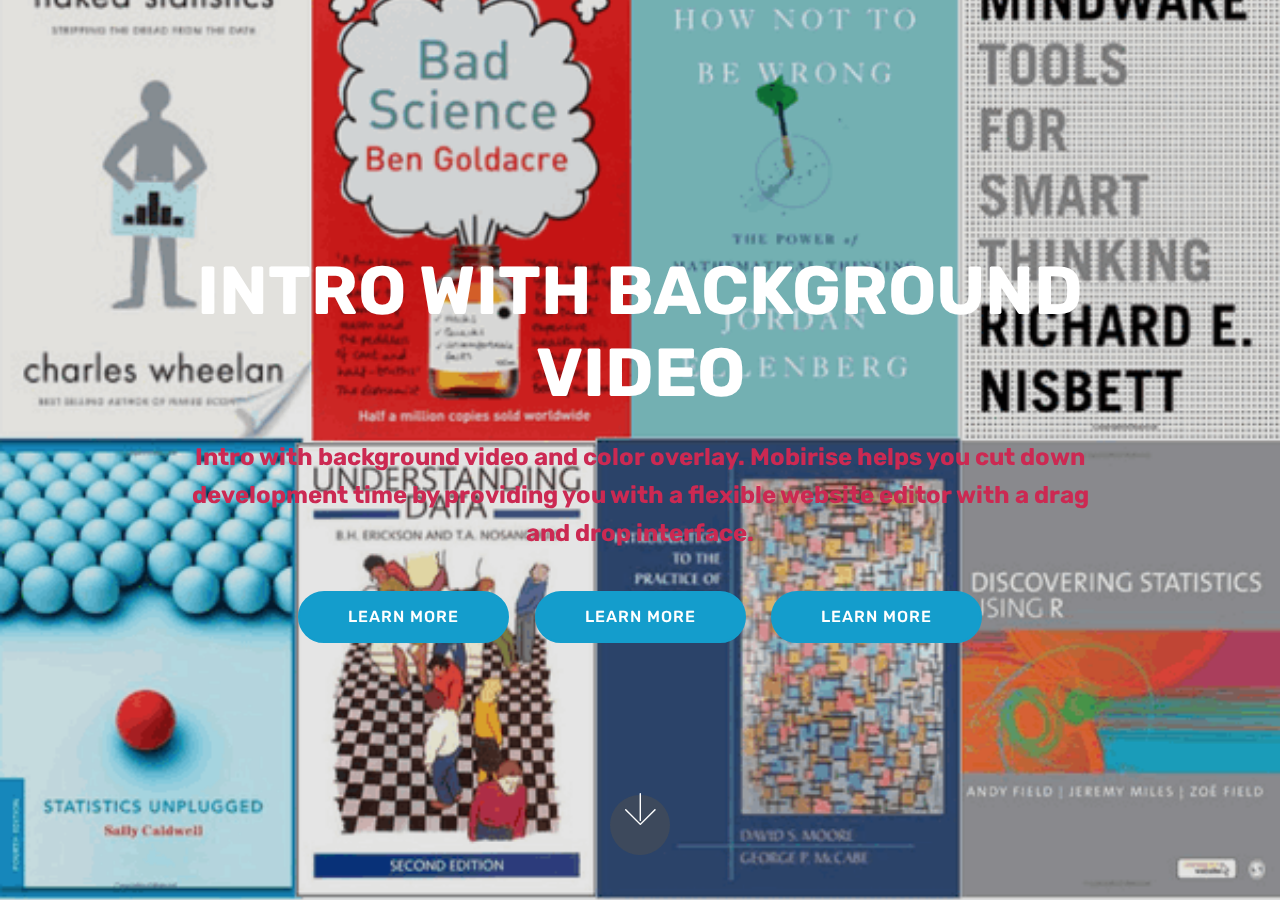
==== index.html @ 97e3bebb "create github pages" ====
<!DOCTYPE html>
<html >
<head>
  <!-- Site made with Mobirise Website Builder v4.7.6, https://mobirise.com -->
  <meta charset="UTF-8">
  <meta http-equiv="X-UA-Compatible" content="IE=edge">
  <meta name="generator" content="Mobirise v4.7.6, mobirise.com">
  <meta name="viewport" content="width=device-width, initial-scale=1, minimum-scale=1">
  <link rel="shortcut icon" href="assets/images/logo4.png" type="image/x-icon">
  <meta name="description" content="">
  <title>Home</title>
  <link rel="stylesheet" href="assets/web/assets/mobirise-icons/mobirise-icons.css">
  <link rel="stylesheet" href="assets/tether/tether.min.css">
  <link rel="stylesheet" href="assets/bootstrap/css/bootstrap.min.css">
  <link rel="stylesheet" href="assets/bootstrap/css/bootstrap-grid.min.css">
  <link rel="stylesheet" href="assets/bootstrap/css/bootstrap-reboot.min.css">
  <link rel="stylesheet" href="assets/theme/css/style.css">
  <link rel="stylesheet" href="assets/mobirise/css/mbr-additional.css" type="text/css">
  
  
  
</head>
<body>
  <section class="header6 cid-qTvqKsS44i mbr-fullscreen mbr-parallax-background" id="header6-4">

    

    <div class="mbr-overlay" style="opacity: 0.1; background-color: rgb(0, 0, 0);">
    </div>

    <div class="container">
        <div class="row justify-content-md-center">
            <div class="mbr-white col-md-10">
                <h1 class="mbr-section-title align-center mbr-bold pb-3 mbr-fonts-style display-1">
                    INTRO WITH BACKGROUND VIDEO
                </h1>
                <p class="mbr-text align-center pb-3 mbr-fonts-style display-5"><strong>
                    Intro with background video and color overlay. Mobirise helps you cut down development time by providing you with a flexible website editor with a drag and drop interface.
                </strong></p>
                <div class="mbr-section-btn align-center"><a class="btn btn-md btn-primary display-4" href="https://mobirise.com">LEARN MORE</a> <a class="btn btn-md btn-primary display-4" href="https://mobirise.com">LEARN MORE</a> <a class="btn btn-md btn-primary display-4" href="https://mobirise.com">LEARN MORE</a></div>
            </div>
        </div>
    </div>

    <div class="mbr-arrow hidden-sm-down" aria-hidden="true">
        <a href="#next">
            <i class="mbri-down mbr-iconfont"></i>
        </a>
    </div>
</section>


  <section class="engine"><a href="https://mobirise.me/d">web maker</a></section><script src="assets/web/assets/jquery/jquery.min.js"></script>
  <script src="assets/popper/popper.min.js"></script>
  <script src="assets/tether/tether.min.js"></script>
  <script src="assets/bootstrap/js/bootstrap.min.js"></script>
  <script src="assets/smoothscroll/smooth-scroll.js"></script>
  <script src="assets/parallax/jarallax.min.js"></script>
  <script src="assets/theme/js/script.js"></script>
  
  
</body>
</html>
---- assets/web/assets/mobirise-icons/mobirise-icons.css ----
@font-face {
  font-family: 'MobiriseIcons';
  src:  url('mobirise-icons.eot?spat4u');
  src:  url('mobirise-icons.eot?spat4u#iefix') format('embedded-opentype'),
    url('mobirise-icons.ttf?spat4u') format('truetype'),
    url('mobirise-icons.woff?spat4u') format('woff'),
    url('mobirise-icons.svg?spat4u#MobiriseIcons') format('svg');
  font-weight: normal;
  font-style: normal;
}

[class^="mbri-"], [class*=" mbri-"] {
  /* use !important to prevent issues with browser extensions that change fonts */
  font-family: MobiriseIcons !important;
  speak: none;
  font-style: normal;
  font-weight: normal;
  font-variant: normal;
  text-transform: none;
  line-height: 1;

  /* Better Font Rendering =========== */
  -webkit-font-smoothing: antialiased;
  -moz-osx-font-smoothing: grayscale;
}

.mbri-add-submenu:before {
  content: "\e900";
}
.mbri-alert:before {
  content: "\e901";
}
.mbri-align-center:before {
  content: "\e902";
}
.mbri-align-justify:before {
  content: "\e903";
}
.mbri-align-left:before {
  content: "\e904";
}
.mbri-align-right:before {
  content: "\e905";
}
.mbri-android:before {
  content: "\e906";
}
.mbri-apple:before {
  content: "\e907";
}
.mbri-arrow-down:before {
  content: "\e908";
}
.mbri-arrow-next:before {
  content: "\e909";
}
.mbri-arrow-prev:before {
  content: "\e90a";
}
.mbri-arrow-up:before {
  content: "\e90b";
}
.mbri-bold:before {
  content: "\e90c";
}
.mbri-bookmark:before {
  content: "\e90d";
}
.mbri-bootstrap:before {
  content: "\e90e";
}
.mbri-briefcase:before {
  content: "\e90f";
}
.mbri-browse:before {
  content: "\e910";
}
.mbri-bulleted-list:before {
  content: "\e911";
}
.mbri-calendar:before {
  content: "\e912";
}
.mbri-camera:before {
  content: "\e913";
}
.mbri-cart-add:before {
  content: "\e914";
}
.mbri-cart-full:before {
  content: "\e915";
}
.mbri-cash:before {
  content: "\e916";
}
.mbri-change-style:before {
  content: "\e917";
}
.mbri-chat:before {
  content: "\e918";
}
.mbri-clock:before {
  content: "\e919";
}
.mbri-close:before {
  content: "\e91a";
}
.mbri-cloud:before {
  content: "\e91b";
}
.mbri-code:before {
  content: "\e91c";
}
.mbri-contact-form:before {
  content: "\e91d";
}
.mbri-credit-card:before {
  content: "\e91e";
}
.mbri-cursor-click:before {
  content: "\e91f";
}
.mbri-cust-feedback:before {
  content: "\e920";
}
.mbri-database:before {
  content: "\e921";
}
.mbri-delivery:before {
  content: "\e922";
}
.mbri-desktop:before {
  content: "\e923";
}
.mbri-devices:before {
  content: "\e924";
}
.mbri-down:before {
  content: "\e925";
}
.mbri-download:before {
  content: "\e989";
}
.mbri-drag-n-drop:before {
  content: "\e927";
}
.mbri-drag-n-drop2:before {
  content: "\e928";
}
.mbri-edit:before {
  content: "\e929";
}
.mbri-edit2:before {
  content: "\e92a";
}
.mbri-error:before {
  content: "\e92b";
}
.mbri-extension:before {
  content: "\e92c";
}
.mbri-features:before {
  content: "\e92d";
}
.mbri-file:before {
  content: "\e92e";
}
.mbri-flag:before {
  content: "\e92f";
}
.mbri-folder:before {
  content: "\e930";
}
.mbri-gift:before {
  content: "\e931";
}
.mbri-github:before {
  content: "\e932";
}
.mbri-globe:before {
  content: "\e933";
}
.mbri-globe-2:before {
  content: "\e934";
}
.mbri-growing-chart:before {
  content: "\e935";
}
.mbri-hearth:before {
  content: "\e936";
}
.mbri-help:before {
  content: "\e937";
}
.mbri-home:before {
  content: "\e938";
}
.mbri-hot-cup:before {
  content: "\e939";
}
.mbri-idea:before {
  content: "\e93a";
}
.mbri-image-gallery:before {
  content: "\e93b";
}
.mbri-image-slider:before {
  content: "\e93c";
}
.mbri-info:before {
  content: "\e93d";
}
.mbri-italic:before {
  content: "\e93e";
}
.mbri-key:before {
  content: "\e93f";
}
.mbri-laptop:before {
  content: "\e940";
}
.mbri-layers:before {
  content: "\e941";
}
.mbri-left-right:before {
  content: "\e942";
}
.mbri-left:before {
  content: "\e943";
}
.mbri-letter:before {
  content: "\e944";
}
.mbri-like:before {
  content: "\e945";
}
.mbri-link:before {
  content: "\e946";
}
.mbri-lock:before {
  content: "\e947";
}
.mbri-login:before {
  content: "\e948";
}
.mbri-logout:before {
  content: "\e949";
}
.mbri-magic-stick:before {
  content: "\e94a";
}
.mbri-map-pin:before {
  content: "\e94b";
}
.mbri-menu:before {
  content: "\e94c";
}
.mbri-mobile:before {
  content: "\e94d";
}
.mbri-mobile2:before {
  content: "\e94e";
}
.mbri-mobirise:before {
  content: "\e94f";
}
.mbri-more-horizontal:before {
  content: "\e950";
}
.mbri-more-vertical:before {
  content: "\e951";
}
.mbri-music:before {
  content: "\e952";
}
.mbri-new-file:before {
  content: "\e953";
}
.mbri-numbered-list:before {
  content: "\e954";
}
.mbri-opened-folder:before {
  content: "\e955";
}
.mbri-pages:before {
  content: "\e956";
}
.mbri-paper-plane:before {
  content: "\e957";
}
.mbri-paperclip:before {
  content: "\e958";
}
.mbri-photo:before {
  content: "\e959";
}
.mbri-photos:before {
  content: "\e95a";
}
.mbri-pin:before {
  content: "\e95b";
}
.mbri-play:before {
  content: "\e95c";
}
.mbri-plus:before {
  content: "\e95d";
}
.mbri-preview:before {
  content: "\e95e";
}
.mbri-print:before {
  content: "\e95f";
}
.mbri-protect:before {
  content: "\e960";
}
.mbri-question:before {
  content: "\e961";
}
.mbri-quote-left:before {
  content: "\e962";
}
.mbri-quote-right:before {
  content: "\e963";
}
.mbri-refresh:before {
  content: "\e964";
}
.mbri-responsive:before {
  content: "\e965";
}
.mbri-right:before {
  content: "\e966";
}
.mbri-rocket:before {
  content: "\e967";
}
.mbri-sad-face:before {
  content: "\e968";
}
.mbri-sale:before {
  content: "\e969";
}
.mbri-save:before {
  content: "\e96a";
}
.mbri-search:before {
  content: "\e96b";
}
.mbri-setting:before {
  content: "\e96c";
}
.mbri-setting2:before {
  content: "\e96d";
}
.mbri-setting3:before {
  content: "\e96e";
}
.mbri-share:before {
  content: "\e96f";
}
.mbri-shopping-bag:before {
  content: "\e970";
}
.mbri-shopping-basket:before {
  content: "\e971";
}
.mbri-shopping-cart:before {
  content: "\e972";
}
.mbri-sites:before {
  content: "\e973";
}
.mbri-smile-face:before {
  content: "\e974";
}
.mbri-speed:before {
  content: "\e975";
}
.mbri-star:before {
  content: "\e976";
}
.mbri-success:before {
  content: "\e977";
}
.mbri-sun:before {
  content: "\e978";
}
.mbri-sun2:before {
  content: "\e979";
}
.mbri-tablet:before {
  content: "\e97a";
}
.mbri-tablet-vertical:before {
  content: "\e97b";
}
.mbri-target:before {
  content: "\e97c";
}
.mbri-timer:before {
  content: "\e97d";
}
.mbri-to-ftp:before {
  content: "\e97e";
}
.mbri-to-local-drive:before {
  content: "\e97f";
}
.mbri-touch-swipe:before {
  content: "\e980";
}
.mbri-touch:before {
  content: "\e981";
}
.mbri-trash:before {
  content: "\e982";
}
.mbri-underline:before {
  content: "\e983";
}
.mbri-unlink:before {
  content: "\e984";
}
.mbri-unlock:before {
  content: "\e985";
}
.mbri-up-down:before {
  content: "\e986";
}
.mbri-up:before {
  content: "\e987";
}
.mbri-update:before {
  content: "\e988";
}
.mbri-upload:before {
 content: "\e926"; 
}
.mbri-user:before {
  content: "\e98a";
}
.mbri-user2:before {
  content: "\e98b";
}
.mbri-users:before {
  content: "\e98c";
}
.mbri-video:before {
  content: "\e98d";
}
.mbri-video-play:before {
  content: "\e98e";
}
.mbri-watch:before {
  content: "\e98f";
}
.mbri-website-theme:before {
  content: "\e990";
}
.mbri-wifi:before {
  content: "\e991";
}
.mbri-windows:before {
  content: "\e992";
}
.mbri-zoom-out:before {
  content: "\e993";
}
.mbri-redo:before {
  content: "\e994";
}
.mbri-undo:before {
  content: "\e995";
}
---- assets/theme/css/style.css ----
/*!
 * Mobirise v4 theme (https://mobirise.com/)
 * Copyright 2017 Mobirise
 */
section {
  background-color: #eeeeee; }

section,
.container,
.container-fluid {
  position: relative;
  word-wrap: break-word; }

a.mbr-iconfont:hover {
  text-decoration: none; }

.article .lead p, .article .lead ul, .article .lead ol, .article .lead pre, .article .lead blockquote {
  margin-bottom: 0; }

a {
  font-style: normal;
  font-weight: 400;
  cursor: pointer; }
  a, a:hover {
    text-decoration: none; }

figure {
  margin-bottom: 0; }

body {
  color: #232323; }

h1, h2, h3, h4, h5, h6,
.h1, .h2, .h3, .h4, .h5, .h6,
.display-1, .display-2, .display-3, .display-4 {
  line-height: 1;
  word-break: break-word;
  word-wrap: break-word; }

b, strong {
  font-weight: bold; }

blockquote {
  padding: 10px 0 10px 20px;
  position: relative;
  border-left: 2px solid;
  border-color: #ff3366; }

input:-webkit-autofill, input:-webkit-autofill:hover, input:-webkit-autofill:focus, input:-webkit-autofill:active {
  transition-delay: 9999s;
  transition-property: background-color, color; }

textarea[type="hidden"] {
  display: none; }

body {
  position: relative; }

section {
  background-position: 50% 50%;
  background-repeat: no-repeat;
  background-size: cover; }
  section .mbr-background-video,
  section .mbr-background-video-preview {
    position: absolute;
    bottom: 0;
    left: 0;
    right: 0;
    top: 0; }

.hidden {
  visibility: hidden; }

.mbr-z-index20 {
  z-index: 20; }

/*! Base colors */
.mbr-white {
  color: #ffffff; }

.mbr-black {
  color: #000000; }

.mbr-bg-white {
  background-color: #ffffff; }

.mbr-bg-black {
  background-color: #000000; }

/*! Text-aligns */
.align-left {
  text-align: left; }

.align-center {
  text-align: center; }

.align-right {
  text-align: right; }

@media (max-width: 767px) {
  .align-left, .align-center, .align-right, .mbr-section-btn, .mbr-section-title {
    text-align: center; } }
/*! Font-weight  */
.mbr-light {
  font-weight: 300; }

.mbr-regular {
  font-weight: 400; }

.mbr-semibold {
  font-weight: 500; }

.mbr-bold {
  font-weight: 700; }

/*! Media  */
.media-size-item {
  -webkit-flex: 1 1 auto;
  -moz-flex: 1 1 auto;
  -ms-flex: 1 1 auto;
  -o-flex: 1 1 auto;
  flex: 1 1 auto; }

.media-content {
  -webkit-flex-basis: 100%;
  flex-basis: 100%; }

.media-container-row {
  display: -ms-flexbox;
  display: -webkit-flex;
  display: flex;
  -webkit-flex-direction: row;
  -ms-flex-direction: row;
  flex-direction: row;
  -webkit-flex-wrap: wrap;
  -ms-flex-wrap: wrap;
  flex-wrap: wrap;
  -webkit-justify-content: center;
  -ms-flex-pack: center;
  justify-content: center;
  -webkit-align-content: center;
  -ms-flex-line-pack: center;
  align-content: center;
  -webkit-align-items: start;
  -ms-flex-align: start;
  align-items: start; }
  .media-container-row .media-size-item {
    width: 400px; }

.media-container-column {
  display: -ms-flexbox;
  display: -webkit-flex;
  display: flex;
  -webkit-flex-direction: column;
  -ms-flex-direction: column;
  flex-direction: column;
  -webkit-flex-wrap: wrap;
  -ms-flex-wrap: wrap;
  flex-wrap: wrap;
  -webkit-justify-content: center;
  -ms-flex-pack: center;
  justify-content: center;
  -webkit-align-content: center;
  -ms-flex-line-pack: center;
  align-content: center;
  -webkit-align-items: stretch;
  -ms-flex-align: stretch;
  align-items: stretch; }
  .media-container-column > * {
    width: 100%; }

@media (min-width: 992px) {
  .media-container-row {
    -webkit-flex-wrap: nowrap;
    -ms-flex-wrap: nowrap;
    flex-wrap: nowrap; } }
figure {
  overflow: hidden; }

figure[mbr-media-size] {
  transition: width 0.1s; }

.mbr-figure img, .mbr-figure iframe {
  display: block;
  width: 100%; }

.card {
  background-color: transparent;
  border: none; }

.card-img {
  text-align: center;
  flex-shrink: 0; }

.media {
  max-width: 100%;
  margin: 0 auto; }

.mbr-figure {
  -ms-flex-item-align: center;
  -ms-grid-row-align: center;
  -webkit-align-self: center;
  align-self: center; }

.media-container > div {
  max-width: 100%; }

.mbr-figure img, .card-img img {
  width: 100%; }

@media (max-width: 991px) {
  .media-size-item {
    width: auto !important; }

  .media {
    width: auto; }

  .mbr-figure {
    width: 100% !important; } }
/*! Buttons */
.mbr-section-btn {
  margin-left: -.25rem;
  margin-right: -.25rem;
  font-size: 0; }

nav .mbr-section-btn {
  margin-left: 0rem;
  margin-right: 0rem; }

/*! Btn icon margin */
.btn .mbr-iconfont, .btn.btn-sm .mbr-iconfont {
  cursor: pointer;
  margin-right: 0.5rem; }

.btn.btn-md .mbr-iconfont, .btn.btn-md .mbr-iconfont {
  margin-right: 0.8rem; }

.mbr-regular {
  font-weight: 400; }

.mbr-semibold {
  font-weight: 500; }

.mbr-bold {
  font-weight: 700; }

[type="submit"] {
  -webkit-appearance: none; }

/*! Full-screen */
.mbr-fullscreen .mbr-overlay {
  min-height: 100vh; }

.mbr-fullscreen {
  display: flex;
  display: -webkit-flex;
  display: -moz-flex;
  display: -ms-flex;
  display: -o-flex;
  align-items: center;
  -webkit-align-items: center;
  min-height: 100vh;
  padding-top: 3rem;
  padding-bottom: 3rem; }

/*! Map */
.map {
  height: 25rem;
  position: relative; }
  .map iframe {
    width: 100%;
    height: 100%; }

/* Form */
.form-asterisk {
  font-family: initial;
  position: absolute;
  top: -2px;
  font-weight: normal; }

/*! Scroll to top arrow */
.mbr-arrow-up {
  bottom: 25px;
  right: 90px;
  position: fixed;
  text-align: right;
  z-index: 5000;
  color: #ffffff;
  font-size: 32px;
  transform: rotate(180deg);
  -webkit-transform: rotate(180deg); }

.mbr-arrow-up a {
  background: rgba(0, 0, 0, 0.2);
  border-radius: 3px;
  color: #fff;
  display: inline-block;
  height: 60px;
  width: 60px;
  outline-style: none !important;
  position: relative;
  text-decoration: none;
  transition: all .3s ease-in-out;
  cursor: pointer;
  text-align: center; }
  .mbr-arrow-up a:hover {
    background-color: rgba(0, 0, 0, 0.4); }
  .mbr-arrow-up a i {
    line-height: 60px; }

.mbr-arrow-up-icon {
  display: block;
  color: #fff; }

.mbr-arrow-up-icon::before {
  content: "\203a";
  display: inline-block;
  font-family: serif;
  font-size: 32px;
  line-height: 1;
  font-style: normal;
  position: relative;
  top: 6px;
  left: -4px;
  -webkit-transform: rotate(-90deg);
  transform: rotate(-90deg); }

/*! Arrow Down */
.mbr-arrow {
  position: absolute;
  bottom: 45px;
  left: 50%;
  width: 60px;
  height: 60px;
  cursor: pointer;
  background-color: rgba(80, 80, 80, 0.5);
  border-radius: 50%;
  -webkit-transform: translateX(-50%);
  transform: translateX(-50%); }
  .mbr-arrow > a {
    display: inline-block;
    text-decoration: none;
    outline-style: none;
    -webkit-animation: arrowdown 1.7s ease-in-out infinite;
    animation: arrowdown 1.7s ease-in-out infinite; }
    .mbr-arrow > a > i {
      position: absolute;
      top: -2px;
      left: 15px;
      font-size: 2rem; }

@keyframes arrowdown {
  0% {
    transform: translateY(0px);
    -webkit-transform: translateY(0px); }
  50% {
    transform: translateY(-5px);
    -webkit-transform: translateY(-5px); }
  100% {
    transform: translateY(0px);
    -webkit-transform: translateY(0px); } }
@-webkit-keyframes arrowdown {
  0% {
    transform: translateY(0px);
    -webkit-transform: translateY(0px); }
  50% {
    transform: translateY(-5px);
    -webkit-transform: translateY(-5px); }
  100% {
    transform: translateY(0px);
    -webkit-transform: translateY(0px); } }
@media (max-width: 500px) {
  .mbr-arrow-up {
    left: 50%;
    right: auto;
    transform: translateX(-50%) rotate(180deg);
    -webkit-transform: translateX(-50%) rotate(180deg); } }
/*Gradients animation*/
@keyframes gradient-animation {
  from {
    background-position: 0% 100%;
    animation-timing-function: ease-in-out; }
  to {
    background-position: 100% 0%;
    animation-timing-function: ease-in-out; } }
@-webkit-keyframes gradient-animation {
  from {
    background-position: 0% 100%;
    animation-timing-function: ease-in-out; }
  to {
    background-position: 100% 0%;
    animation-timing-function: ease-in-out; } }
.bg-gradient {
  background-size: 200% 200%;
  animation: gradient-animation 5s infinite alternate;
  -webkit-animation: gradient-animation 5s infinite alternate; }

.menu .navbar-brand {
  display: -webkit-flex; }
  .menu .navbar-brand span {
    display: flex;
    display: -webkit-flex; }
  .menu .navbar-brand .navbar-caption-wrap {
    display: -webkit-flex; }
  .menu .navbar-brand .navbar-logo img {
    display: -webkit-flex; }
@media (min-width: 768px) and (max-width: 991px) {
  .menu .navbar-toggleable-sm .navbar-nav {
    display: -webkit-box;
    display: -webkit-flex;
    display: -ms-flexbox; } }
@media (min-width: 992px) {
  .menu .navbar-nav.nav-dropdown {
    display: -webkit-flex; }
  .menu .navbar-toggleable-sm .navbar-collapse {
    display: -webkit-flex !important; } }

/*# sourceMappingURL=style.css.map */
.engine {
	position: absolute;
	text-indent: -2400px;
	text-align: center;
	padding: 0;
	top: 0;
	left: -2400px;
}
---- assets/mobirise/css/mbr-additional.css ----
@import url(https://fonts.googleapis.com/css?family=Rubik:300,300i,400,400i,500,500i,700,700i,900,900i);





body {
  font-style: normal;
  line-height: 1.5;
}
.mbr-section-title {
  font-style: normal;
  line-height: 1.2;
}
.mbr-section-subtitle {
  line-height: 1.3;
}
.mbr-text {
  font-style: normal;
  line-height: 1.6;
}
.display-1 {
  font-family: 'Rubik', sans-serif;
  font-size: 4.25rem;
}
.display-1 > .mbr-iconfont {
  font-size: 6.8rem;
}
.display-2 {
  font-family: 'Rubik', sans-serif;
  font-size: 3rem;
}
.display-2 > .mbr-iconfont {
  font-size: 4.8rem;
}
.display-4 {
  font-family: 'Rubik', sans-serif;
  font-size: 1rem;
}
.display-4 > .mbr-iconfont {
  font-size: 1.6rem;
}
.display-5 {
  font-family: 'Rubik', sans-serif;
  font-size: 1.5rem;
}
.display-5 > .mbr-iconfont {
  font-size: 2.4rem;
}
.display-7 {
  font-family: 'Rubik', sans-serif;
  font-size: 1rem;
}
.display-7 > .mbr-iconfont {
  font-size: 1.6rem;
}
/* ---- Fluid typography for mobile devices ---- */
/* 1.4 - font scale ratio ( bootstrap == 1.42857 ) */
/* 100vw - current viewport width */
/* (48 - 20)  48 == 48rem == 768px, 20 == 20rem == 320px(minimal supported viewport) */
/* 0.65 - min scale variable, may vary */
@media (max-width: 768px) {
  .display-1 {
    font-size: 3.4rem;
    font-size: calc( 2.1374999999999997rem + (4.25 - 2.1374999999999997) * ((100vw - 20rem) / (48 - 20)));
    line-height: calc( 1.4 * (2.1374999999999997rem + (4.25 - 2.1374999999999997) * ((100vw - 20rem) / (48 - 20))));
  }
  .display-2 {
    font-size: 2.4rem;
    font-size: calc( 1.7rem + (3 - 1.7) * ((100vw - 20rem) / (48 - 20)));
    line-height: calc( 1.4 * (1.7rem + (3 - 1.7) * ((100vw - 20rem) / (48 - 20))));
  }
  .display-4 {
    font-size: 0.8rem;
    font-size: calc( 1rem + (1 - 1) * ((100vw - 20rem) / (48 - 20)));
    line-height: calc( 1.4 * (1rem + (1 - 1) * ((100vw - 20rem) / (48 - 20))));
  }
  .display-5 {
    font-size: 1.2rem;
    font-size: calc( 1.175rem + (1.5 - 1.175) * ((100vw - 20rem) / (48 - 20)));
    line-height: calc( 1.4 * (1.175rem + (1.5 - 1.175) * ((100vw - 20rem) / (48 - 20))));
  }
}
/* Buttons */
.btn {
  font-weight: 500;
  border-width: 2px;
  font-style: normal;
  letter-spacing: 1px;
  margin: .4rem .8rem;
  white-space: normal;
  -webkit-transition: all 0.3s ease-in-out;
  -moz-transition: all 0.3s ease-in-out;
  transition: all 0.3s ease-in-out;
  padding: 1rem 3rem;
  border-radius: 3px;
  display: inline-flex;
  align-items: center;
  justify-content: center;
  word-break: break-word;
}
.btn-sm {
  font-weight: 500;
  letter-spacing: 1px;
  -webkit-transition: all 0.3s ease-in-out;
  -moz-transition: all 0.3s ease-in-out;
  transition: all 0.3s ease-in-out;
  padding: 0.6rem 1.5rem;
  border-radius: 3px;
}
.btn-md {
  font-weight: 500;
  letter-spacing: 1px;
  margin: .4rem .8rem !important;
  -webkit-transition: all 0.3s ease-in-out;
  -moz-transition: all 0.3s ease-in-out;
  transition: all 0.3s ease-in-out;
  padding: 1rem 3rem;
  border-radius: 3px;
}
.btn-lg {
  font-weight: 500;
  letter-spacing: 1px;
  margin: .4rem .8rem !important;
  -webkit-transition: all 0.3s ease-in-out;
  -moz-transition: all 0.3s ease-in-out;
  transition: all 0.3s ease-in-out;
  padding: 1.2rem 3.2rem;
  border-radius: 3px;
}
.bg-primary {
  background-color: #149dcc !important;
}
.bg-success {
  background-color: #f7ed4a !important;
}
.bg-info {
  background-color: #82786e !important;
}
.bg-warning {
  background-color: #879a9f !important;
}
.bg-danger {
  background-color: #b1a374 !important;
}
.btn-primary,
.btn-primary:active {
  background-color: #149dcc !important;
  border-color: #149dcc !important;
  color: #ffffff !important;
}
.btn-primary:hover,
.btn-primary:focus,
.btn-primary.focus,
.btn-primary.active {
  color: #ffffff !important;
  background-color: #0d6786 !important;
  border-color: #0d6786 !important;
}
.btn-primary.disabled,
.btn-primary:disabled {
  color: #ffffff !important;
  background-color: #0d6786 !important;
  border-color: #0d6786 !important;
}
.btn-secondary,
.btn-secondary:active {
  background-color: #ff3366 !important;
  border-color: #ff3366 !important;
  color: #ffffff !important;
}
.btn-secondary:hover,
.btn-secondary:focus,
.btn-secondary.focus,
.btn-secondary.active {
  color: #ffffff !important;
  background-color: #e50039 !important;
  border-color: #e50039 !important;
}
.btn-secondary.disabled,
.btn-secondary:disabled {
  color: #ffffff !important;
  background-color: #e50039 !important;
  border-color: #e50039 !important;
}
.btn-info,
.btn-info:active {
  background-color: #82786e !important;
  border-color: #82786e !important;
  color: #ffffff !important;
}
.btn-info:hover,
.btn-info:focus,
.btn-info.focus,
.btn-info.active {
  color: #ffffff !important;
  background-color: #59524b !important;
  border-color: #59524b !important;
}
.btn-info.disabled,
.btn-info:disabled {
  color: #ffffff !important;
  background-color: #59524b !important;
  border-color: #59524b !important;
}
.btn-success,
.btn-success:active {
  background-color: #f7ed4a !important;
  border-color: #f7ed4a !important;
  color: #3f3c03 !important;
}
.btn-success:hover,
.btn-success:focus,
.btn-success.focus,
.btn-success.active {
  color: #3f3c03 !important;
  background-color: #eadd0a !important;
  border-color: #eadd0a !important;
}
.btn-success.disabled,
.btn-success:disabled {
  color: #3f3c03 !important;
  background-color: #eadd0a !important;
  border-color: #eadd0a !important;
}
.btn-warning,
.btn-warning:active {
  background-color: #879a9f !important;
  border-color: #879a9f !important;
  color: #ffffff !important;
}
.btn-warning:hover,
.btn-warning:focus,
.btn-warning.focus,
.btn-warning.active {
  color: #ffffff !important;
  background-color: #617479 !important;
  border-color: #617479 !important;
}
.btn-warning.disabled,
.btn-warning:disabled {
  color: #ffffff !important;
  background-color: #617479 !important;
  border-color: #617479 !important;
}
.btn-danger,
.btn-danger:active {
  background-color: #b1a374 !important;
  border-color: #b1a374 !important;
  color: #ffffff !important;
}
.btn-danger:hover,
.btn-danger:focus,
.btn-danger.focus,
.btn-danger.active {
  color: #ffffff !important;
  background-color: #8b7d4e !important;
  border-color: #8b7d4e !important;
}
.btn-danger.disabled,
.btn-danger:disabled {
  color: #ffffff !important;
  background-color: #8b7d4e !important;
  border-color: #8b7d4e !important;
}
.btn-white {
  color: #333333 !important;
}
.btn-white,
.btn-white:active {
  background-color: #ffffff !important;
  border-color: #ffffff !important;
  color: #808080 !important;
}
.btn-white:hover,
.btn-white:focus,
.btn-white.focus,
.btn-white.active {
  color: #808080 !important;
  background-color: #d9d9d9 !important;
  border-color: #d9d9d9 !important;
}
.btn-white.disabled,
.btn-white:disabled {
  color: #808080 !important;
  background-color: #d9d9d9 !important;
  border-color: #d9d9d9 !important;
}
.btn-black,
.btn-black:active {
  background-color: #333333 !important;
  border-color: #333333 !important;
  color: #ffffff !important;
}
.btn-black:hover,
.btn-black:focus,
.btn-black.focus,
.btn-black.active {
  color: #ffffff !important;
  background-color: #0d0d0d !important;
  border-color: #0d0d0d !important;
}
.btn-black.disabled,
.btn-black:disabled {
  color: #ffffff !important;
  background-color: #0d0d0d !important;
  border-color: #0d0d0d !important;
}
.btn-primary-outline,
.btn-primary-outline:active {
  background: none;
  border-color: #0b566f;
  color: #0b566f;
}
.btn-primary-outline:hover,
.btn-primary-outline:focus,
.btn-primary-outline.focus,
.btn-primary-outline.active {
  color: #ffffff;
  background-color: #149dcc;
  border-color: #149dcc;
}
.btn-primary-outline.disabled,
.btn-primary-outline:disabled {
  color: #ffffff !important;
  background-color: #149dcc !important;
  border-color: #149dcc !important;
}
.btn-secondary-outline,
.btn-secondary-outline:active {
  background: none;
  border-color: #cc0033;
  color: #cc0033;
}
.btn-secondary-outline:hover,
.btn-secondary-outline:focus,
.btn-secondary-outline.focus,
.btn-secondary-outline.active {
  color: #ffffff;
  background-color: #ff3366;
  border-color: #ff3366;
}
.btn-secondary-outline.disabled,
.btn-secondary-outline:disabled {
  color: #ffffff !important;
  background-color: #ff3366 !important;
  border-color: #ff3366 !important;
}
.btn-info-outline,
.btn-info-outline:active {
  background: none;
  border-color: #4b453f;
  color: #4b453f;
}
.btn-info-outline:hover,
.btn-info-outline:focus,
.btn-info-outline.focus,
.btn-info-outline.active {
  color: #ffffff;
  background-color: #82786e;
  border-color: #82786e;
}
.btn-info-outline.disabled,
.btn-info-outline:disabled {
  color: #ffffff !important;
  background-color: #82786e !important;
  border-color: #82786e !important;
}
.btn-success-outline,
.btn-success-outline:active {
  background: none;
  border-color: #d2c609;
  color: #d2c609;
}
.btn-success-outline:hover,
.btn-success-outline:focus,
.btn-success-outline.focus,
.btn-success-outline.active {
  color: #3f3c03;
  background-color: #f7ed4a;
  border-color: #f7ed4a;
}
.btn-success-outline.disabled,
.btn-success-outline:disabled {
  color: #3f3c03 !important;
  background-color: #f7ed4a !important;
  border-color: #f7ed4a !important;
}
.btn-warning-outline,
.btn-warning-outline:active {
  background: none;
  border-color: #55666b;
  color: #55666b;
}
.btn-warning-outline:hover,
.btn-warning-outline:focus,
.btn-warning-outline.focus,
.btn-warning-outline.active {
  color: #ffffff;
  background-color: #879a9f;
  border-color: #879a9f;
}
.btn-warning-outline.disabled,
.btn-warning-outline:disabled {
  color: #ffffff !important;
  background-color: #879a9f !important;
  border-color: #879a9f !important;
}
.btn-danger-outline,
.btn-danger-outline:active {
  background: none;
  border-color: #7a6e45;
  color: #7a6e45;
}
.btn-danger-outline:hover,
.btn-danger-outline:focus,
.btn-danger-outline.focus,
.btn-danger-outline.active {
  color: #ffffff;
  background-color: #b1a374;
  border-color: #b1a374;
}
.btn-danger-outline.disabled,
.btn-danger-outline:disabled {
  color: #ffffff !important;
  background-color: #b1a374 !important;
  border-color: #b1a374 !important;
}
.btn-black-outline,
.btn-black-outline:active {
  background: none;
  border-color: #000000;
  color: #000000;
}
.btn-black-outline:hover,
.btn-black-outline:focus,
.btn-black-outline.focus,
.btn-black-outline.active {
  color: #ffffff;
  background-color: #333333;
  border-color: #333333;
}
.btn-black-outline.disabled,
.btn-black-outline:disabled {
  color: #ffffff !important;
  background-color: #333333 !important;
  border-color: #333333 !important;
}
.btn-white-outline,
.btn-white-outline:active,
.btn-white-outline.active {
  background: none;
  border-color: #ffffff;
  color: #ffffff;
}
.btn-white-outline:hover,
.btn-white-outline:focus,
.btn-white-outline.focus {
  color: #333333;
  background-color: #ffffff;
  border-color: #ffffff;
}
.text-primary {
  color: #149dcc !important;
}
.text-secondary {
  color: #ff3366 !important;
}
.text-success {
  color: #f7ed4a !important;
}
.text-info {
  color: #82786e !important;
}
.text-warning {
  color: #879a9f !important;
}
.text-danger {
  color: #b1a374 !important;
}
.text-white {
  color: #ffffff !important;
}
.text-black {
  color: #000000 !important;
}
a.text-primary:hover,
a.text-primary:focus {
  color: #0b566f !important;
}
a.text-secondary:hover,
a.text-secondary:focus {
  color: #cc0033 !important;
}
a.text-success:hover,
a.text-success:focus {
  color: #d2c609 !important;
}
a.text-info:hover,
a.text-info:focus {
  color: #4b453f !important;
}
a.text-warning:hover,
a.text-warning:focus {
  color: #55666b !important;
}
a.text-danger:hover,
a.text-danger:focus {
  color: #7a6e45 !important;
}
a.text-white:hover,
a.text-white:focus {
  color: #b3b3b3 !important;
}
a.text-black:hover,
a.text-black:focus {
  color: #4d4d4d !important;
}
.alert-success {
  background-color: #70c770;
}
.alert-info {
  background-color: #82786e;
}
.alert-warning {
  background-color: #879a9f;
}
.alert-danger {
  background-color: #b1a374;
}
.mbr-section-btn a.btn:not(.btn-form) {
  border-radius: 100px;
}
.mbr-section-btn a.btn:not(.btn-form):hover,
.mbr-section-btn a.btn:not(.btn-form):focus {
  box-shadow: none !important;
}
.mbr-section-btn a.btn:not(.btn-form):hover,
.mbr-section-btn a.btn:not(.btn-form):focus {
  box-shadow: 0 10px 40px 0 rgba(0, 0, 0, 0.2) !important;
  -webkit-box-shadow: 0 10px 40px 0 rgba(0, 0, 0, 0.2) !important;
}
.mbr-gallery-filter li a {
  border-radius: 100px !important;
}
.mbr-gallery-filter li.active .btn {
  background-color: #149dcc;
  border-color: #149dcc;
  color: #ffffff;
}
.mbr-gallery-filter li.active .btn:focus {
  box-shadow: none;
}
.nav-tabs .nav-link {
  border-radius: 100px !important;
}
.btn-form {
  border-radius: 0;
}
.btn-form:hover {
  cursor: pointer;
}
a,
a:hover {
  color: #149dcc;
}
.mbr-plan-header.bg-primary .mbr-plan-subtitle,
.mbr-plan-header.bg-primary .mbr-plan-price-desc {
  color: #b4e6f8;
}
.mbr-plan-header.bg-success .mbr-plan-subtitle,
.mbr-plan-header.bg-success .mbr-plan-price-desc {
  color: #ffffff;
}
.mbr-plan-header.bg-info .mbr-plan-subtitle,
.mbr-plan-header.bg-info .mbr-plan-price-desc {
  color: #beb8b2;
}
.mbr-plan-header.bg-warning .mbr-plan-subtitle,
.mbr-plan-header.bg-warning .mbr-plan-price-desc {
  color: #ced6d8;
}
.mbr-plan-header.bg-danger .mbr-plan-subtitle,
.mbr-plan-header.bg-danger .mbr-plan-price-desc {
  color: #dfd9c6;
}
/* Scroll to top button*/
.scrollToTop_wraper {
  display: none;
}
#scrollToTop a i:before {
  content: '';
  position: absolute;
  height: 40%;
  top: 25%;
  background: #fff;
  width: 2px;
  left: calc(50% - 1px);
}
#scrollToTop a i:after {
  content: '';
  position: absolute;
  display: block;
  border-top: 2px solid #fff;
  border-right: 2px solid #fff;
  width: 40%;
  height: 40%;
  left: 30%;
  bottom: 30%;
  transform: rotate(135deg);
}
/* Others*/
.note-check a[data-value=Rubik] {
  font-style: normal;
}
.mbr-arrow a {
  color: #ffffff;
}
@media (max-width: 767px) {
  .mbr-arrow {
    display: none;
  }
}
.form-control-label {
  position: relative;
  cursor: pointer;
  margin-bottom: .357em;
  padding: 0;
}
.alert {
  color: #ffffff;
  border-radius: 0;
  border: 0;
  font-size: .875rem;
  line-height: 1.5;
  margin-bottom: 1.875rem;
  padding: 1.25rem;
  position: relative;
}
.alert.alert-form::after {
  background-color: inherit;
  bottom: -7px;
  content: "";
  display: block;
  height: 14px;
  left: 50%;
  margin-left: -7px;
  position: absolute;
  transform: rotate(45deg);
  width: 14px;
}
.form-control {
  background-color: #f5f5f5;
  box-shadow: none;
  color: #565656;
  font-family: 'Rubik', sans-serif;
  font-size: 1rem;
  line-height: 1.43;
  min-height: 3.5em;
  padding: 1.07em .5em;
}
.form-control > .mbr-iconfont {
  font-size: 1.6rem;
}
.form-control,
.form-control:focus {
  border: 1px solid #e8e8e8;
}
.form-active .form-control:invalid {
  border-color: red;
}
.mbr-overlay {
  background-color: #000;
  bottom: 0;
  left: 0;
  opacity: .5;
  position: absolute;
  right: 0;
  top: 0;
  z-index: 0;
}
blockquote {
  font-style: italic;
  padding: 10px 0 10px 20px;
  font-size: 1.09rem;
  position: relative;
  border-color: #149dcc;
  border-width: 3px;
}
ul,
ol,
pre,
blockquote {
  margin-bottom: 2.3125rem;
}
pre {
  background: #f4f4f4;
  padding: 10px 24px;
  white-space: pre-wrap;
}
.inactive {
  -webkit-user-select: none;
  -moz-user-select: none;
  -ms-user-select: none;
  user-select: none;
  pointer-events: none;
  -webkit-user-drag: none;
  user-drag: none;
}
.mbr-section__comments .row {
  justify-content: center;
}
/* Forms */
.mbr-form .btn {
  margin: .4rem 0;
}
.mbr-form .input-group-btn a.btn {
  border-radius: 100px !important;
}
.mbr-form .input-group-btn a.btn:hover {
  box-shadow: 0 10px 40px 0 rgba(0, 0, 0, 0.2);
}
.mbr-form .input-group-btn button[type="submit"] {
  border-radius: 100px !important;
  padding: 1rem 3rem;
}
.mbr-form .input-group-btn button[type="submit"]:hover {
  box-shadow: 0 10px 40px 0 rgba(0, 0, 0, 0.2);
}
.form2 .form-control {
  border-top-left-radius: 100px;
  border-bottom-left-radius: 100px;
}
.form2 .input-group-btn a.btn {
  border-top-left-radius: 0 !important;
  border-bottom-left-radius: 0 !important;
}
.form2 .input-group-btn button[type="submit"] {
  border-top-left-radius: 0 !important;
  border-bottom-left-radius: 0 !important;
}
.form3 input[type="email"] {
  border-radius: 100px !important;
}
@media (max-width: 349px) {
  .form2 input[type="email"] {
    border-radius: 100px !important;
  }
  .form2 .input-group-btn a.btn {
    border-radius: 100px !important;
  }
  .form2 .input-group-btn button[type="submit"] {
    border-radius: 100px !important;
  }
}
@media (max-width: 767px) {
  .btn {
    font-size: .75rem !important;
  }
  .btn .mbr-iconfont {
    font-size: 1rem !important;
  }
}
/* Social block */
.btn-social {
  font-size: 20px;
  border-radius: 50%;
  padding: 0;
  width: 44px;
  height: 44px;
  line-height: 44px;
  text-align: center;
  position: relative;
  border: 2px solid #c0a375;
  border-color: #149dcc;
  color: #232323;
  cursor: pointer;
}
.btn-social i {
  top: 0;
  line-height: 44px;
  width: 44px;
}
.btn-social:hover {
  color: #fff;
  background: #149dcc;
}
.btn-social + .btn {
  margin-left: .1rem;
}
/* Footer */
.mbr-footer-content li::before,
.mbr-footer .mbr-contacts li::before {
  background: #149dcc;
}
.mbr-footer-content li a:hover,
.mbr-footer .mbr-contacts li a:hover {
  color: #149dcc;
}
.footer3 input[type="email"],
.footer4 input[type="email"] {
  border-radius: 100px !important;
}
.footer3 .input-group-btn a.btn,
.footer4 .input-group-btn a.btn {
  border-radius: 100px !important;
}
.footer3 .input-group-btn button[type="submit"],
.footer4 .input-group-btn button[type="submit"] {
  border-radius: 100px !important;
}
/* Headers*/
.header13 .form-inline input[type="email"],
.header14 .form-inline input[type="email"] {
  border-radius: 100px;
}
.header13 .form-inline input[type="text"],
.header14 .form-inline input[type="text"] {
  border-radius: 100px;
}
.header13 .form-inline input[type="tel"],
.header14 .form-inline input[type="tel"] {
  border-radius: 100px;
}
.header13 .form-inline a.btn,
.header14 .form-inline a.btn {
  border-radius: 100px;
}
.header13 .form-inline button,
.header14 .form-inline button {
  border-radius: 100px !important;
}
.offset-1 {
  margin-left: 8.33333%;
}
.offset-2 {
  margin-left: 16.66667%;
}
.offset-3 {
  margin-left: 25%;
}
.offset-4 {
  margin-left: 33.33333%;
}
.offset-5 {
  margin-left: 41.66667%;
}
.offset-6 {
  margin-left: 50%;
}
.offset-7 {
  margin-left: 58.33333%;
}
.offset-8 {
  margin-left: 66.66667%;
}
.offset-9 {
  margin-left: 75%;
}
.offset-10 {
  margin-left: 83.33333%;
}
.offset-11 {
  margin-left: 91.66667%;
}
@media (min-width: 576px) {
  .offset-sm-0 {
    margin-left: 0%;
  }
  .offset-sm-1 {
    margin-left: 8.33333%;
  }
  .offset-sm-2 {
    margin-left: 16.66667%;
  }
  .offset-sm-3 {
    margin-left: 25%;
  }
  .offset-sm-4 {
    margin-left: 33.33333%;
  }
  .offset-sm-5 {
    margin-left: 41.66667%;
  }
  .offset-sm-6 {
    margin-left: 50%;
  }
  .offset-sm-7 {
    margin-left: 58.33333%;
  }
  .offset-sm-8 {
    margin-left: 66.66667%;
  }
  .offset-sm-9 {
    margin-left: 75%;
  }
  .offset-sm-10 {
    margin-left: 83.33333%;
  }
  .offset-sm-11 {
    margin-left: 91.66667%;
  }
}
@media (min-width: 768px) {
  .offset-md-0 {
    margin-left: 0%;
  }
  .offset-md-1 {
    margin-left: 8.33333%;
  }
  .offset-md-2 {
    margin-left: 16.66667%;
  }
  .offset-md-3 {
    margin-left: 25%;
  }
  .offset-md-4 {
    margin-left: 33.33333%;
  }
  .offset-md-5 {
    margin-left: 41.66667%;
  }
  .offset-md-6 {
    margin-left: 50%;
  }
  .offset-md-7 {
    margin-left: 58.33333%;
  }
  .offset-md-8 {
    margin-left: 66.66667%;
  }
  .offset-md-9 {
    margin-left: 75%;
  }
  .offset-md-10 {
    margin-left: 83.33333%;
  }
  .offset-md-11 {
    margin-left: 91.66667%;
  }
}
@media (min-width: 992px) {
  .offset-lg-0 {
    margin-left: 0%;
  }
  .offset-lg-1 {
    margin-left: 8.33333%;
  }
  .offset-lg-2 {
    margin-left: 16.66667%;
  }
  .offset-lg-3 {
    margin-left: 25%;
  }
  .offset-lg-4 {
    margin-left: 33.33333%;
  }
  .offset-lg-5 {
    margin-left: 41.66667%;
  }
  .offset-lg-6 {
    margin-left: 50%;
  }
  .offset-lg-7 {
    margin-left: 58.33333%;
  }
  .offset-lg-8 {
    margin-left: 66.66667%;
  }
  .offset-lg-9 {
    margin-left: 75%;
  }
  .offset-lg-10 {
    margin-left: 83.33333%;
  }
  .offset-lg-11 {
    margin-left: 91.66667%;
  }
}
@media (min-width: 1200px) {
  .offset-xl-0 {
    margin-left: 0%;
  }
  .offset-xl-1 {
    margin-left: 8.33333%;
  }
  .offset-xl-2 {
    margin-left: 16.66667%;
  }
  .offset-xl-3 {
    margin-left: 25%;
  }
  .offset-xl-4 {
    margin-left: 33.33333%;
  }
  .offset-xl-5 {
    margin-left: 41.66667%;
  }
  .offset-xl-6 {
    margin-left: 50%;
  }
  .offset-xl-7 {
    margin-left: 58.33333%;
  }
  .offset-xl-8 {
    margin-left: 66.66667%;
  }
  .offset-xl-9 {
    margin-left: 75%;
  }
  .offset-xl-10 {
    margin-left: 83.33333%;
  }
  .offset-xl-11 {
    margin-left: 91.66667%;
  }
}
.navbar-toggler {
  -webkit-align-self: flex-start;
  -ms-flex-item-align: start;
  align-self: flex-start;
  padding: 0.25rem 0.75rem;
  font-size: 1.25rem;
  line-height: 1;
  background: transparent;
  border: 1px solid transparent;
  -webkit-border-radius: 0.25rem;
  border-radius: 0.25rem;
}
.navbar-toggler:focus,
.navbar-toggler:hover {
  text-decoration: none;
}
.navbar-toggler-icon {
  display: inline-block;
  width: 1.5em;
  height: 1.5em;
  vertical-align: middle;
  content: "";
  background: no-repeat center center;
  -webkit-background-size: 100% 100%;
  -o-background-size: 100% 100%;
  background-size: 100% 100%;
}
.navbar-toggler-left {
  position: absolute;
  left: 1rem;
}
.navbar-toggler-right {
  position: absolute;
  right: 1rem;
}
@media (max-width: 575px) {
  .navbar-toggleable .navbar-nav .dropdown-menu {
    position: static;
    float: none;
  }
  .navbar-toggleable > .container {
    padding-right: 0;
    padding-left: 0;
  }
}
@media (min-width: 576px) {
  .navbar-toggleable {
    -webkit-box-orient: horizontal;
    -webkit-box-direction: normal;
    -webkit-flex-direction: row;
    -ms-flex-direction: row;
    flex-direction: row;
    -webkit-flex-wrap: nowrap;
    -ms-flex-wrap: nowrap;
    flex-wrap: nowrap;
    -webkit-box-align: center;
    -webkit-align-items: center;
    -ms-flex-align: center;
    align-items: center;
  }
  .navbar-toggleable .navbar-nav {
    -webkit-box-orient: horizontal;
    -webkit-box-direction: normal;
    -webkit-flex-direction: row;
    -ms-flex-direction: row;
    flex-direction: row;
  }
  .navbar-toggleable .navbar-nav .nav-link {
    padding-right: .5rem;
    padding-left: .5rem;
  }
  .navbar-toggleable > .container {
    display: -webkit-box;
    display: -webkit-flex;
    display: -ms-flexbox;
    display: flex;
    -webkit-flex-wrap: nowrap;
    -ms-flex-wrap: nowrap;
    flex-wrap: nowrap;
    -webkit-box-align: center;
    -webkit-align-items: center;
    -ms-flex-align: center;
    align-items: center;
  }
  .navbar-toggleable .navbar-collapse {
    display: -webkit-box !important;
    display: -webkit-flex !important;
    display: -ms-flexbox !important;
    display: flex !important;
    width: 100%;
  }
  .navbar-toggleable .navbar-toggler {
    display: none;
  }
}
@media (max-width: 767px) {
  .navbar-toggleable-sm .navbar-nav .dropdown-menu {
    position: static;
    float: none;
  }
  .navbar-toggleable-sm > .container {
    padding-right: 0;
    padding-left: 0;
  }
}
@media (min-width: 768px) {
  .navbar-toggleable-sm {
    -webkit-box-orient: horizontal;
    -webkit-box-direction: normal;
    -webkit-flex-direction: row;
    -ms-flex-direction: row;
    flex-direction: row;
    -webkit-flex-wrap: nowrap;
    -ms-flex-wrap: nowrap;
    flex-wrap: nowrap;
    -webkit-box-align: center;
    -webkit-align-items: center;
    -ms-flex-align: center;
    align-items: center;
  }
  .navbar-toggleable-sm .navbar-nav {
    -webkit-box-orient: horizontal;
    -webkit-box-direction: normal;
    -webkit-flex-direction: row;
    -ms-flex-direction: row;
    flex-direction: row;
  }
  .navbar-toggleable-sm .navbar-nav .nav-link {
    padding-right: .5rem;
    padding-left: .5rem;
  }
  .navbar-toggleable-sm > .container {
    display: -webkit-box;
    display: -webkit-flex;
    display: -ms-flexbox;
    display: flex;
    -webkit-flex-wrap: nowrap;
    -ms-flex-wrap: nowrap;
    flex-wrap: nowrap;
    -webkit-box-align: center;
    -webkit-align-items: center;
    -ms-flex-align: center;
    align-items: center;
  }
  .navbar-toggleable-sm .navbar-collapse {
    display: -webkit-box !important;
    display: -webkit-flex !important;
    display: -ms-flexbox !important;
    display: flex !important;
    width: 100%;
  }
  .navbar-toggleable-sm .navbar-toggler {
    display: none;
  }
}
@media (max-width: 991px) {
  .navbar-toggleable-md .navbar-nav .dropdown-menu {
    position: static;
    float: none;
  }
  .navbar-toggleable-md > .container {
    padding-right: 0;
    padding-left: 0;
  }
}
@media (min-width: 992px) {
  .navbar-toggleable-md {
    -webkit-box-orient: horizontal;
    -webkit-box-direction: normal;
    -webkit-flex-direction: row;
    -ms-flex-direction: row;
    flex-direction: row;
    -webkit-flex-wrap: nowrap;
    -ms-flex-wrap: nowrap;
    flex-wrap: nowrap;
    -webkit-box-align: center;
    -webkit-align-items: center;
    -ms-flex-align: center;
    align-items: center;
  }
  .navbar-toggleable-md .navbar-nav {
    -webkit-box-orient: horizontal;
    -webkit-box-direction: normal;
    -webkit-flex-direction: row;
    -ms-flex-direction: row;
    flex-direction: row;
  }
  .navbar-toggleable-md .navbar-nav .nav-link {
    padding-right: .5rem;
    padding-left: .5rem;
  }
  .navbar-toggleable-md > .container {
    display: -webkit-box;
    display: -webkit-flex;
    display: -ms-flexbox;
    display: flex;
    -webkit-flex-wrap: nowrap;
    -ms-flex-wrap: nowrap;
    flex-wrap: nowrap;
    -webkit-box-align: center;
    -webkit-align-items: center;
    -ms-flex-align: center;
    align-items: center;
  }
  .navbar-toggleable-md .navbar-collapse {
    display: -webkit-box !important;
    display: -webkit-flex !important;
    display: -ms-flexbox !important;
    display: flex !important;
    width: 100%;
  }
  .navbar-toggleable-md .navbar-toggler {
    display: none;
  }
}
@media (max-width: 1199px) {
  .navbar-toggleable-lg .navbar-nav .dropdown-menu {
    position: static;
    float: none;
  }
  .navbar-toggleable-lg > .container {
    padding-right: 0;
    padding-left: 0;
  }
}
@media (min-width: 1200px) {
  .navbar-toggleable-lg {
    -webkit-box-orient: horizontal;
    -webkit-box-direction: normal;
    -webkit-flex-direction: row;
    -ms-flex-direction: row;
    flex-direction: row;
    -webkit-flex-wrap: nowrap;
    -ms-flex-wrap: nowrap;
    flex-wrap: nowrap;
    -webkit-box-align: center;
    -webkit-align-items: center;
    -ms-flex-align: center;
    align-items: center;
  }
  .navbar-toggleable-lg .navbar-nav {
    -webkit-box-orient: horizontal;
    -webkit-box-direction: normal;
    -webkit-flex-direction: row;
    -ms-flex-direction: row;
    flex-direction: row;
  }
  .navbar-toggleable-lg .navbar-nav .nav-link {
    padding-right: .5rem;
    padding-left: .5rem;
  }
  .navbar-toggleable-lg > .container {
    display: -webkit-box;
    display: -webkit-flex;
    display: -ms-flexbox;
    display: flex;
    -webkit-flex-wrap: nowrap;
    -ms-flex-wrap: nowrap;
    flex-wrap: nowrap;
    -webkit-box-align: center;
    -webkit-align-items: center;
    -ms-flex-align: center;
    align-items: center;
  }
  .navbar-toggleable-lg .navbar-collapse {
    display: -webkit-box !important;
    display: -webkit-flex !important;
    display: -ms-flexbox !important;
    display: flex !important;
    width: 100%;
  }
  .navbar-toggleable-lg .navbar-toggler {
    display: none;
  }
}
.navbar-toggleable-xl {
  -webkit-box-orient: horizontal;
  -webkit-box-direction: normal;
  -webkit-flex-direction: row;
  -ms-flex-direction: row;
  flex-direction: row;
  -webkit-flex-wrap: nowrap;
  -ms-flex-wrap: nowrap;
  flex-wrap: nowrap;
  -webkit-box-align: center;
  -webkit-align-items: center;
  -ms-flex-align: center;
  align-items: center;
}
.navbar-toggleable-xl .navbar-nav .dropdown-menu {
  position: static;
  float: none;
}
.navbar-toggleable-xl > .container {
  padding-right: 0;
  padding-left: 0;
}
.navbar-toggleable-xl .navbar-nav {
  -webkit-box-orient: horizontal;
  -webkit-box-direction: normal;
  -webkit-flex-direction: row;
  -ms-flex-direction: row;
  flex-direction: row;
}
.navbar-toggleable-xl .navbar-nav .nav-link {
  padding-right: .5rem;
  padding-left: .5rem;
}
.navbar-toggleable-xl > .container {
  display: -webkit-box;
  display: -webkit-flex;
  display: -ms-flexbox;
  display: flex;
  -webkit-flex-wrap: nowrap;
  -ms-flex-wrap: nowrap;
  flex-wrap: nowrap;
  -webkit-box-align: center;
  -webkit-align-items: center;
  -ms-flex-align: center;
  align-items: center;
}
.navbar-toggleable-xl .navbar-collapse {
  display: -webkit-box !important;
  display: -webkit-flex !important;
  display: -ms-flexbox !important;
  display: flex !important;
  width: 100%;
}
.navbar-toggleable-xl .navbar-toggler {
  display: none;
}
.card-img {
  width: auto;
}
.menu .navbar.collapsed:not(.beta-menu) {
  flex-direction: column;
}
.carousel-item.active,
.carousel-item-next,
.carousel-item-prev {
  display: -webkit-box;
  display: -webkit-flex;
  display: -ms-flexbox;
  display: flex;
}
.note-air-layout .dropup .dropdown-menu,
.note-air-layout .navbar-fixed-bottom .dropdown .dropdown-menu {
  bottom: initial !important;
}
html,
body {
  height: auto;
  min-height: 100vh;
}
.dropup .dropdown-toggle::after {
  display: none;
}
.cid-qTvqKsS44i {
  background-image: url("../../../assets/images/1cnga4vfucaao2dl-600x451.png");
}
.cid-qTvqKsS44i .mbr-text,
.cid-qTvqKsS44i .mbr-section-btn B {
  color: #cc2952;
}
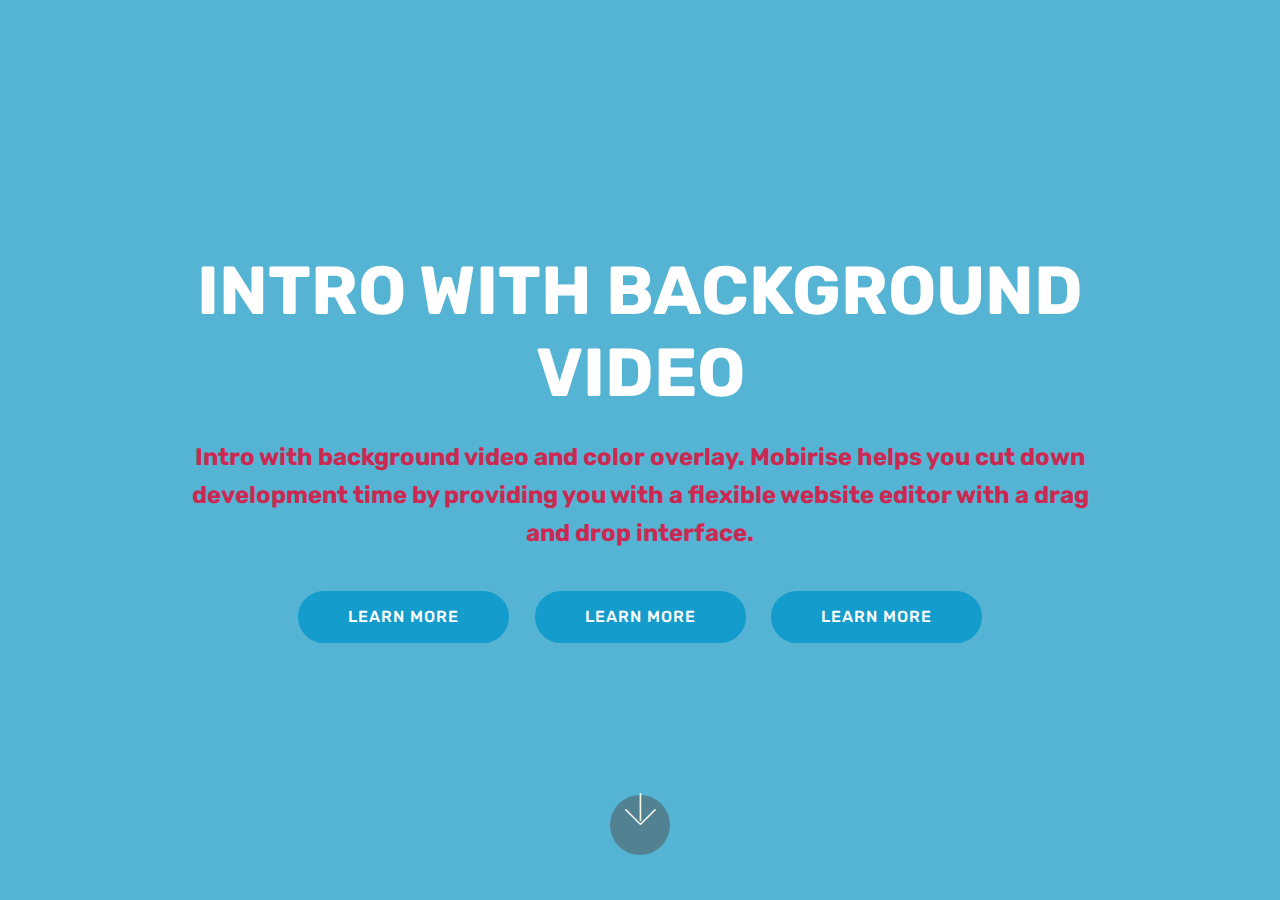
==== commit c288eb11: "create github pages" ====
--- a/index.html
+++ b/index.html
@@ -21,12 +21,11 @@
   
 </head>
 <body>
-  <section class="header6 cid-qTvqKsS44i mbr-fullscreen mbr-parallax-background" id="header6-4">
+  <section class="header6 cid-qTvqKsS44i mbr-fullscreen" id="header6-4">
 
     
 
-    <div class="mbr-overlay" style="opacity: 0.1; background-color: rgb(0, 0, 0);">
-    </div>
+    
 
     <div class="container">
         <div class="row justify-content-md-center">
@@ -50,12 +49,11 @@
 </section>
 
 
-  <section class="engine"><a href="https://mobirise.me/d">web maker</a></section><script src="assets/web/assets/jquery/jquery.min.js"></script>
+  <section class="engine"><a href="https://mobirise.me/y">html website templates</a></section><script src="assets/web/assets/jquery/jquery.min.js"></script>
   <script src="assets/popper/popper.min.js"></script>
   <script src="assets/tether/tether.min.js"></script>
   <script src="assets/bootstrap/js/bootstrap.min.js"></script>
   <script src="assets/smoothscroll/smooth-scroll.js"></script>
-  <script src="assets/parallax/jarallax.min.js"></script>
   <script src="assets/theme/js/script.js"></script>
   
   
--- a/assets/mobirise/css/mbr-additional.css
+++ b/assets/mobirise/css/mbr-additional.css
@@ -1373,7 +1373,7 @@
   display: none;
 }
 .cid-qTvqKsS44i {
-  background-image: url("../../../assets/images/1cnga4vfucaao2dl-600x451.png");
+  background-color: #55b4d4;
 }
 .cid-qTvqKsS44i .mbr-text,
 .cid-qTvqKsS44i .mbr-section-btn B {
